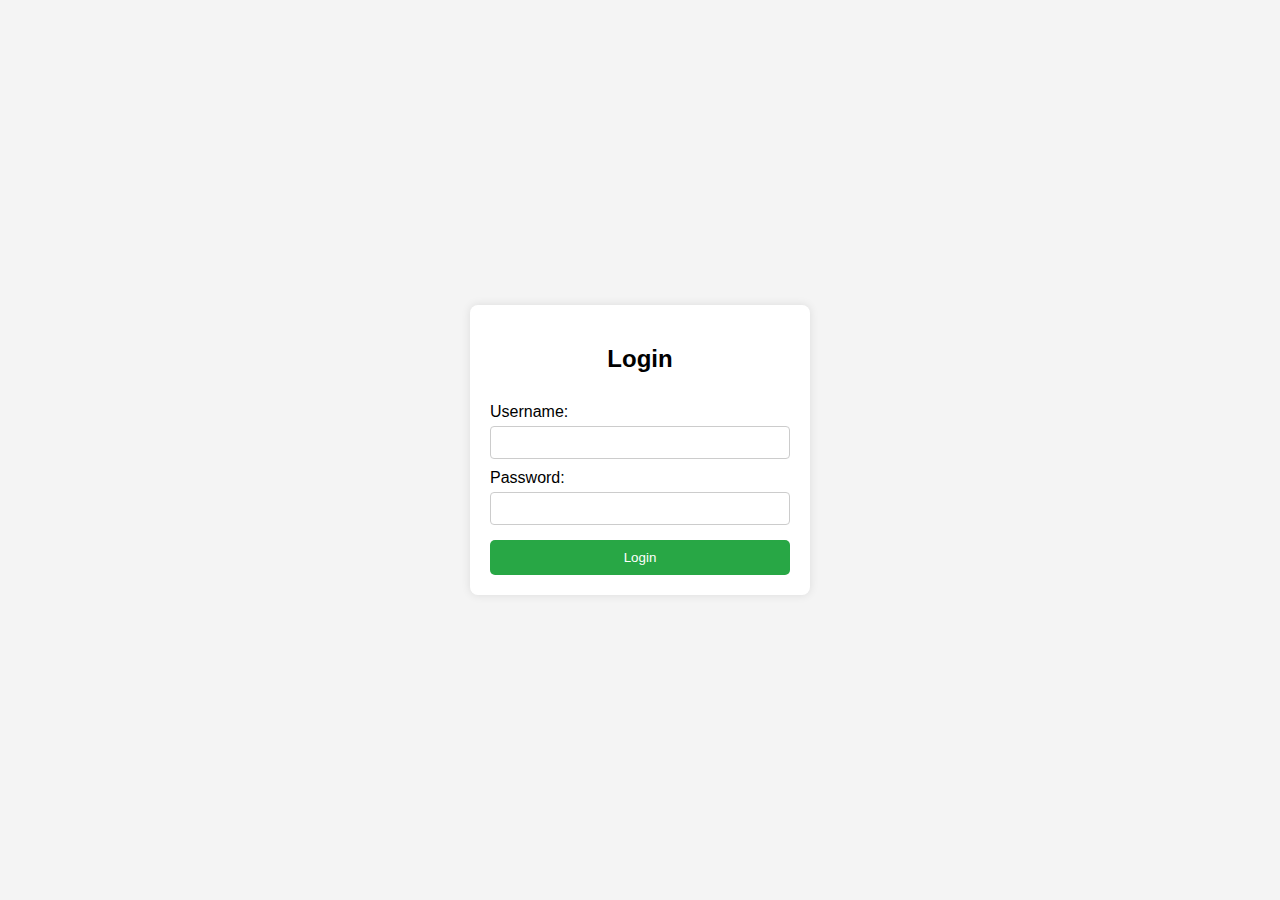
==== index.html @ de585020 "added html files" ====
<!DOCTYPE html>
<html lang="en">
<head>
    <meta charset="UTF-8">
    <meta name="viewport" content="width=device-width, initial-scale=1.0">
    <title>Login Page</title>
    <link rel="stylesheet" href="styles.css"> <!-- Linking the CSS file -->
</head>
<body>
    <div class="login-container">
        <h2>Login</h2>
        <form action="#">
            <label for="username">Username:</label>
            <input type="text" id="username" name="username" required>
            
            <label for="password">Password:</label>
            <input type="password" id="password" name="password" required>
            
            <button type="submit">Login</button>
        </form>
    </div>
</body>
</html>
---- styles.css ----
/* General Styles */
body {
    font-family: Arial, sans-serif;
    background-color: #f4f4f4;
    display: flex;
    justify-content: center;
    align-items: center;
    height: 100vh;
    margin: 0;
}

/* Login Container */
.login-container {
    background: white;
    padding: 20px;
    border-radius: 8px;
    box-shadow: 0px 0px 10px rgba(0, 0, 0, 0.1);
    width: 300px;
    text-align: center;
}

/* Form Styles */
form {
    display: flex;
    flex-direction: column;
}

label {
    margin-top: 10px;
    text-align: left;
}

input {
    padding: 8px;
    margin-top: 5px;
    border: 1px solid #ccc;
    border-radius: 4px;
}

button {
    margin-top: 15px;
    padding: 10px;
    background-color: #28a745;
    color: white;
    border: none;
    border-radius: 5px;
    cursor: pointer;
}

button:hover {
    background-color: #218838;
}

/* Error Messages */
.error {
    color: red;
    font-size: 12px;
    height: 15px;
    display: block;
    margin-top: 5px;
}
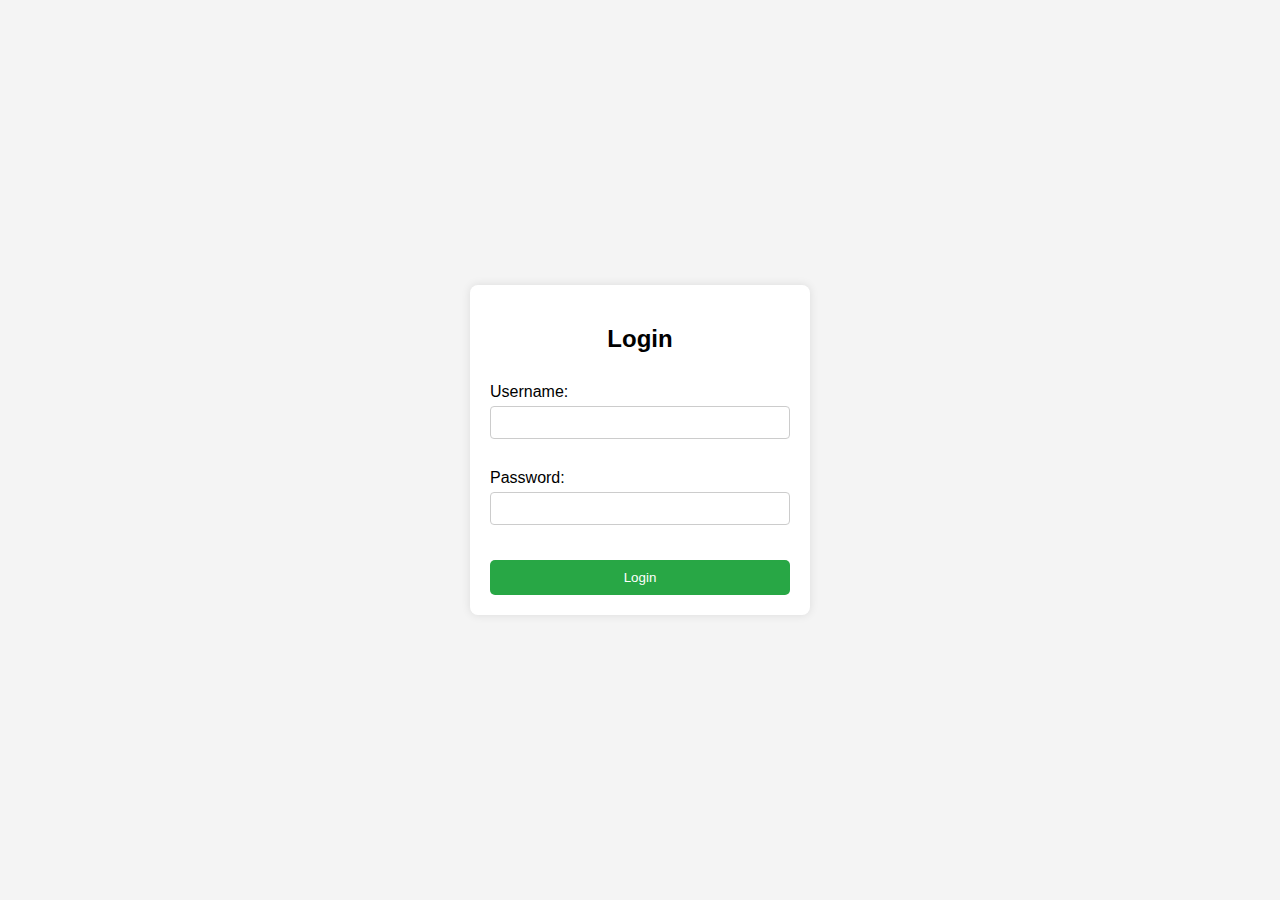
==== commit 8f30d64e: "added some files" ====
--- a/index.html
+++ b/index.html
@@ -9,15 +9,19 @@
 <body>
     <div class="login-container">
         <h2>Login</h2>
-        <form action="#">
+        <form id="loginForm">
             <label for="username">Username:</label>
             <input type="text" id="username" name="username" required>
-            
+            <small class="error" id="userError"></small>
+
             <label for="password">Password:</label>
             <input type="password" id="password" name="password" required>
-            
+            <small class="error" id="passError"></small>
+
             <button type="submit">Login</button>
         </form>
     </div>
+
+    <script src="script.js"></script> <!-- Linking JavaScript file -->
 </body>
 </html>
--- a/styles.css
+++ b/styles.css
@@ -59,3 +59,21 @@
     display: block;
     margin-top: 5px;
 }
+/* Sign-Up Container */
+.signup-container {
+    background: white;
+    padding: 20px;
+    border-radius: 8px;
+    box-shadow: 0px 0px 10px rgba(0, 0, 0, 0.1);
+    width: 320px;
+    text-align: center;
+}
+/* Forgot Password Container */
+.forgot-password-container {
+    background: white;
+    padding: 20px;
+    border-radius: 8px;
+    box-shadow: 0px 0px 10px rgba(0, 0, 0, 0.1);
+    width: 320px;
+    text-align: center;
+}
